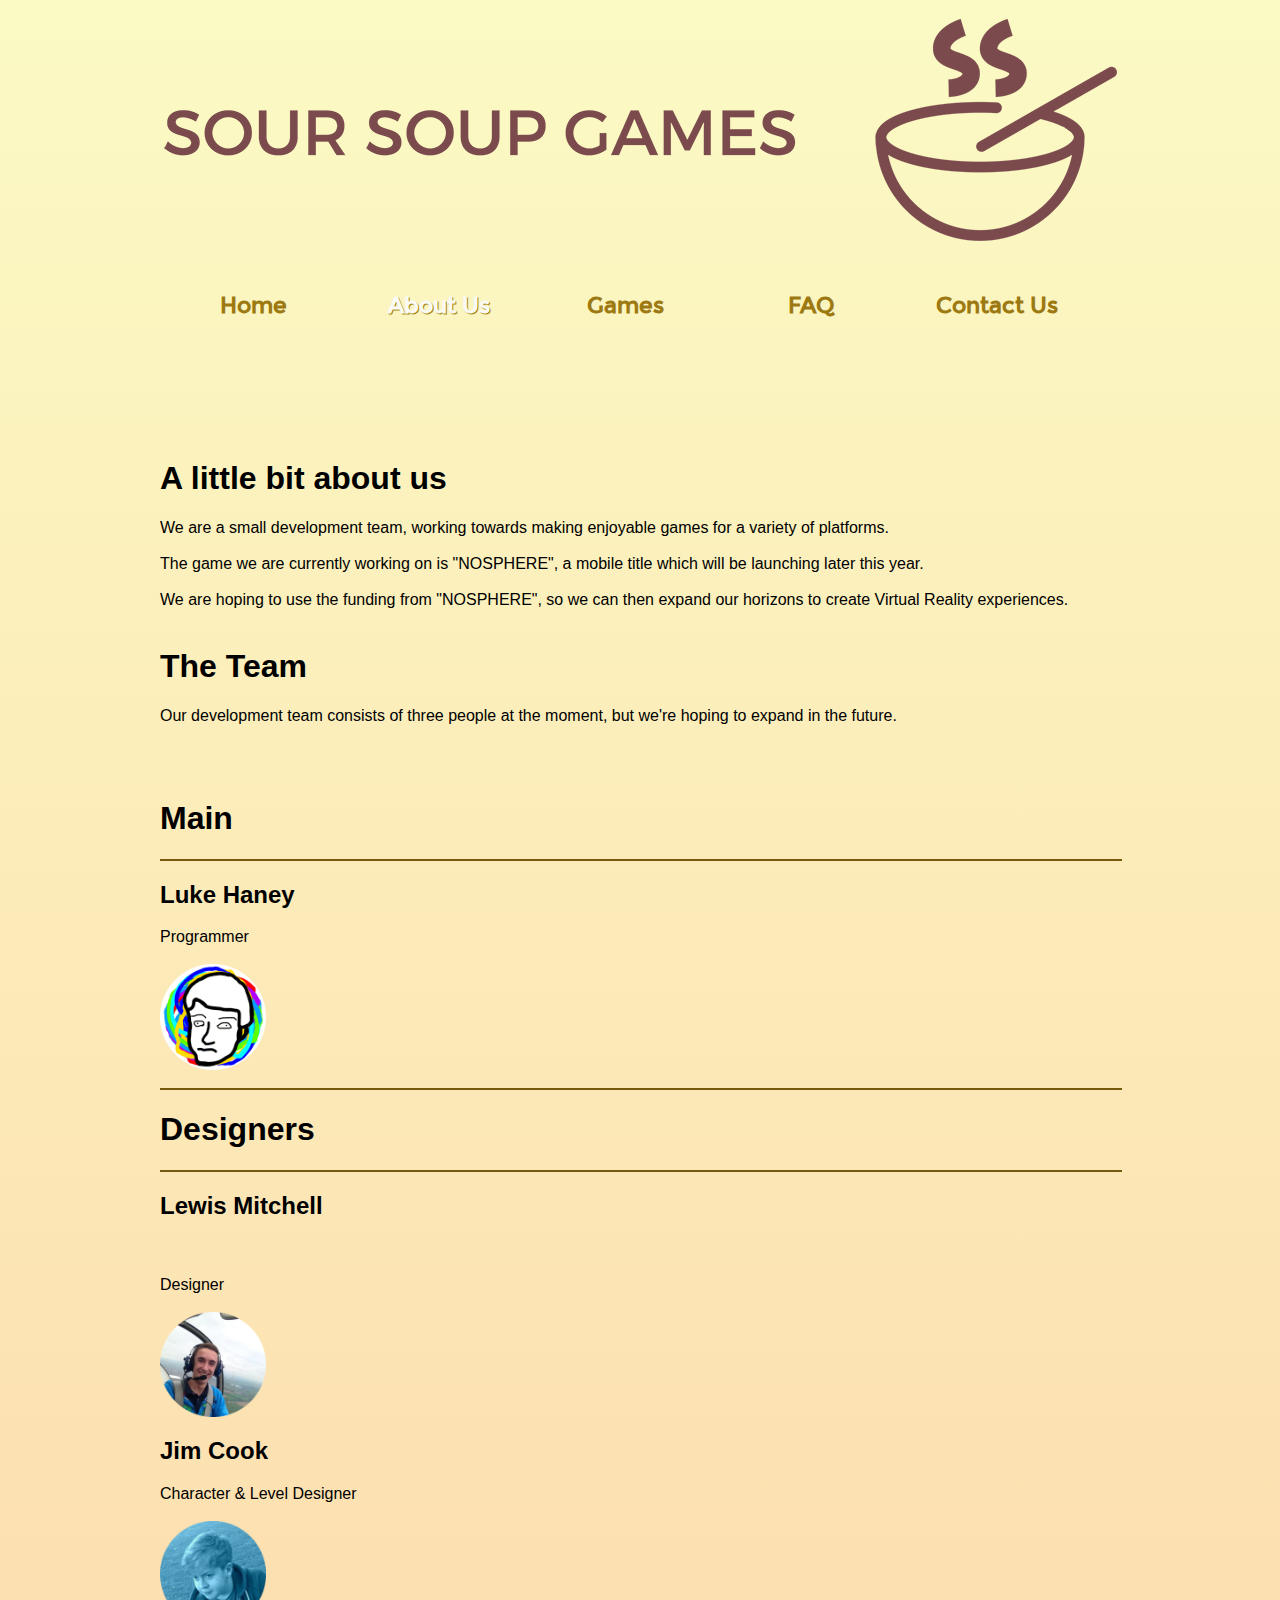
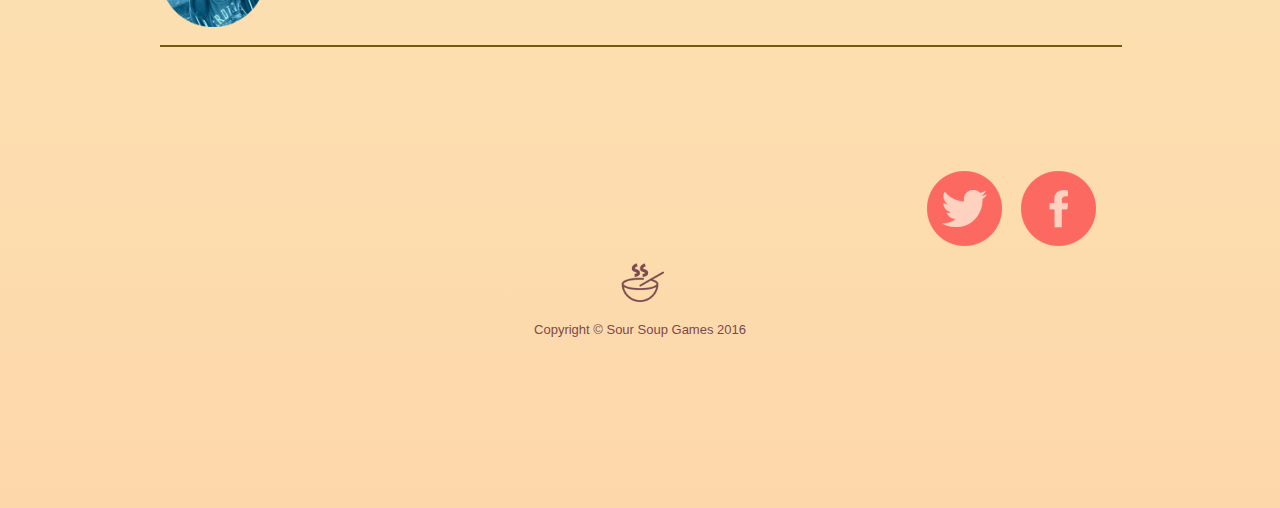
==== about.html @ 4a766281 "Update about.html" ====
<!DOCTYPE html>
<html>
<head>
	<meta http-equiv="Content-Type" content="text/html; charset=utf-8" />
	<title>Sour Soup Games</title>
	<link rel="stylesheet" href="css/style.css" type="text/css" charset="utf-8" />	
</head>
<style>
@font-face {
	font-family: 'Montserrat'; 
	src: url('montserrat-regular-webfont.eot');
    src: url('montserrat-regular-webfont.eot?#iefix') format('embedded-opentype'),
         url('montserrat-regular-webfont.woff2') format('woff2'),
         url('montserrat-regular-webfont.woff') format('woff'),
         url('montserrat-regular-webfont.ttf') format('truetype'),
         url('montserrat-regular-webfont.svg#montserratregular') format('svg');
    font-weight: normal;
    font-style: normal;
}
</style>
<body>
	<div id="background">
		<div id="page">
			<div id="header">
				<a href="index.html" id="logo"></a> <!-- /#logo -->
				<ul id="navigation">
					<li><a href="index.html">Home</a></li>
					<li class="selected"><a href="about.html">About Us</a></li>
					<li><a href="games.html">Games</a></li>
					<li><a href="faq.html">FAQ</a></li>
					<li><a href="contact-us.html">Contact Us</a></li>
				</ul>
			</div> <!-- /#header -->
					<p>
						<h1>A little bit about us</h1>
						We are a small development team, working towards making enjoyable games for a variety of platforms.
						<br></br>
						The game we are currently working on is "NOSPHERE", a mobile title which will be launching later this year.
						<br></br>
						We are hoping to use the funding from "NOSPHERE", so we can then expand our horizons to create Virtual Reality experiences.
						<br></br>
					</p>
					<p>
						<h1>The Team</h1>
						Our development team consists of three people at the moment, but we're hoping to expand in the future.<br></br><br></br>
						<h1>Main</h1>
						<div class="arrowSeperator">&nbsp;</div>
						<h2>Luke Haney</h2>
						Programmer<br></br>
						<a target="_blank" href="https://www.twitter.com/lukehaneydev/"><img src="images/haneymugshot.png" onmouseover="this.src='images/haneymugshothover.png'" onmouseout="this.src='images/haneymugshot.png'" align="middle" width="11%" height="11%"/></a><br></br>
						<div class="arrowSeperator">&nbsp;</div>
						<h1>Designers</h1>
						<div class="arrowSeperator">&nbsp;</div>
						<h2>Lewis Mitchell</h2><br></br>						
						Designer<br></br>
						<img src="images/mitchmugshot.png" align="middle" width="11%" height="11%"/>
						<h2>Jim Cook</h2>
						Character & Level Designer<br></br>
						<img src="images/jamesmugshot.png" align="middle" width="11%" height="11%"/><br></br>
						<div class="arrowSeperator">&nbsp;</div>
					</p>

					

			<div id="footer">
				<div id="description">
					<br></br>
					<br></br>
					<br></br>
					<a target="_blank" href="https://www.facebook.com/SourSoupGames/"><img src="images/facebookresting.png" onmouseover="this.src='images/facebookhover.png'" onmouseout="this.src='images/facebookresting.png'" style="float: right; margin-right: 2%; margin-bottom: 0.5em;"/></a>
					<a target="_blank" href="https://www.twitter.com/soursoupgames/"><img src="images/twitterresting.png" onmouseover="this.src='images/twitterhover.png'" onmouseout="this.src='images/twitterresting.png'" style="float: right; margin-right: 2%; margin-bottom: 0.5em;"/></a>
					<br></br>
					<p>
						<center><font color="#7D484D" size="2">
						<br></br>
						<a href="http://soursoupgames.com/"><img src="images/ssgbowlsmall.png" onmouseover="this.src='images/ssgbowlsmallhover.png'" onmouseout="this.src='images/ssgbowlsmall.png'" align="middle" width="5%" height="5%" "style="float: center; width: 30%; margin-right: 1%; margin-bottom: 0.5em;"/></a>
						<br></br>
						Copyright &copy; Sour Soup Games 2016<br></br>
						</font></center>
						<br></br>
						<br></br>
					</p>
				</div>
			</div> <!-- /#footer -->
		</div> <!-- /#page -->
	</div> <!-- /#background -->
</body>
</html>
---- css/style.css ----
/* Website template by freewebsitetemplates.com */
html {
	font-family: 'Trebuchet MS', sans-serif, Arial, Helvitica;
}
body {
	background: linear-gradient(to bottom,  #fbfac4 0%,#fdd7aa 100%); /* W3C, IE10+, FF16+, Chrome26+, Opera12+, Safari7+ */
	margin: 0;
	padding-top: 19px;
}

#page {
	width: 960px;
	margin: 0 auto;
}
@font-face {
	font-family: Montserrat; src: url('Montserrat-Regular.ttf'); 
}
img {
	border: 0;
}


/*------------------------------ HEADER ------------------------------*/
#header {
	background: url(../images/ssglogo.png) no-repeat center top;
	min-height: 420px;
	margin-bottom: 20px;
}

#connect {
	float: left;
	display: inline-block;
	height: 30px;
	width: 300px;
	margin: 15px 0 15px 10px;
}
#connect a {
	display: inline-block;
	height: 30px;
	margin: 0 10px;
	padding: 0;
}
#connect .facebook {
	background-position: 0 2px;
	width: 27px;
}
#connect .twitter {
	background-position: 0 -36px;
	width: 36px;
}
#connect .vimeo {
	background-position: 0 -74px;
	width: 32px;
}

#infos {
	float: right;
	color: #635320;
	display: inline-block;
	height: 30px;
	width: 200px;
	margin: 15px 0;
}
#infos  a {
	color: #635320;
	font-family: Arial;
	font-size: 14px;
	line-height: 30px;
	margin: 0 5px;
	text-decoration: none;
}

/** Logo **/
#logo {
	clear: both;
	display: block;
	height: 217px;
	width: 950px;
	margin: 0 auto;
}

/** Navigation **/
#navigation {
	height: 40px;
	list-style-type: none;
	margin: 0;
	padding: 50px 20px 12px 0;
}
#navigation li {
	float: left;
	font-family: 'Montserrat';
	font-size: 22px;
	font-weight: bold;
	line-height: 40px;
	width: 186px;
	text-align: center;
}
#navigation a {
	color: #9d7912;
	text-decoration: none;
}
#navigation a:hover, #navigation li.selected a {
	color: #f9f9f5;
	text-shadow: 1px 1px 0 #a8840b;
}

/*------------------------------ CONTENTS ------------------------------*/
#contents {
	margin: 0 0 40px;
	padding: 0 5px;
}


#main p {
	color: #755a0b;
	font-size: 14px;
	line-height: 20px;
	margin: 0;
	padding: 0 0 20px;
}
#main p a {
	color: #755a0b;
}
#main address {
	color: #ffffff;
	font-style: normal;
	width: 350px;
	margin: 0 auto;
	text-align: center;
}
#main address span {
	color: #9d7912;
	display: block;
	font-family: 'CorbenBold';
	font-size: 18px;
	line-height: 20px;
	margin: 20px 0;
	width: 350px;
}

#adbox {
	height: 371px;
	width: 935px;
	margin: 0 auto;
	padding: 7px 7px 220px;
	position: relative;
}
#adbox img {
	height: 371px;
	width: 935px;
	margin: auto;
}

#featured {
	padding: 0 0 42px;
	position: relative;
}
#featured ul {
	display: inline-block;
	list-style-type: none;
	margin: 0 auto;
	padding: 0;
}
#featured ul li {
	float: left;
	height: 253px;
	width: 204px;
	margin-right: 28px;
	padding: 6px 6px 15px;
}
#featured ul li.last {
	margin-right: 0;
}
#featured ul li img {
	border: 1px solid #e4e0d1;
}



/*------------------------------ Shop Page ------------------------------*/
#shop {
	padding: 0 0 20px;
	position: relative;
}
#shop ul.items {
	display: inline-block;
	list-style-type: none;
	margin: 0 auto 16px;
	padding: 0;
}
#shop ul.items li {
	float: left;
	color: #8f6f05;
	height: 340px;
	width: 216px;
	margin-bottom: 20px;
	margin-right: 28px;
}
#shop ul.items li span {
	display: block;
	height: 253px;
	width: 204px;
	margin-bottom: 10px;
	padding: 6px 6px 14px;
}
#shop ul.items li span img {
	border: 1px solid #e4e0d1;
}
#shop ul.items li span.price {
	float: right;
	background: none;
	color: #ffffff;
	display: inine-block;
	font-size: 17px;
	height: 20px;
	line-height: 20px;
	width: 80px;
	margin: 0;
	padding: 0;
	text-align: right;
}
#shop ul.items li a.buy {
	background-color: #fff36b;
	color: #8f6f05;
	display: block;
	font-family: 'Montserrat';
	font-size: 14px;
	height: 20px;
	line-height: 20px;
	width: 80px;
	border-radius: 3px;
	margin: 13px auto 0;
	padding: 1px 0 4px;
	text-align: center;
	text-decoration: none;
}
#shop ul.items li.last {
	margin-right: 0;
}

/*------------------------------ FOOTER ------------------------------*/
#footer {
	padding: 0 5px;
}
#description {
	margin: 0 0 30px;
	padding: 0 0 30px;
}
#description div {
	float: left;
	width: 180px;
	margin-right: 50px;
}
#description div a.logo {
	display: block;
	height: 30px;
	width: 175px;
	margin: 0 0 10px;
}
#description div span {
	color: #9d7912;
	display: block;
	font-size: 11px;
	line-height: 20px;
}
#description div span a {
	color: #9d7912;
	text-decoration: none;
}
#description p {
	color: #9d7912;
	font-size: 13px;
	line-height: 20px;
	margin: 20px 0;
	text-align: justify;
}
#description p a {
	color: #9d7912;
}

#footer div.navigation {
	color: #ffffff;
	font-size: 14px;
	line-height: 20px;
	width: 400px;
	margin: 0 auto 20px;
	text-shadow: 0 1px 0 #af9e31;
}
#footer div.navigation a {
	color: #ffffff;
	padding: 0 15px;
	text-decoration: none;
	text-shadow: 1px 1px 0 #af9e31;
}
#footer div.navigation a:hover {
	color: #9d7912;
}

/*------------------------------ For IE6 ------------------------------*/
#background {
	_height: 1440px;
}

#featured a.button {
	_top: 299px;
}

#blogs {
	_height: 620px;
}
#blogs div.buttons, #blogs div.blog-entry-buttons {
	_top: 620px;
}

.arrowSeperator {
	display: block;
	text-align: center;
	border: 1px solid #755a0b;
	width: 100%;
	height: 0;
	position: relative;
}

.arrowSeperator:before{
	content:'';
	width: 0; 
	height: 0; 
	border-left: 15px solid transparent; // this is the length of the side of the arrow
	border-right: 15px solid transparent; // this is the length of the side of the arrow
	border-bottom: 15px solid #755a0b; // set to same color as the line, this is the height of the arrow
	position: absolute;
	bottom: 100%;
	left: 50%; // used to center arrow
	right: 50%; // used to center arrow
	margin: 0 -15px; // left & right offset need to match the width of the arrow to center arrow
	z-index:1;
}

// this arrow lays over the other arrow 
// offset slightly to show a line
.arrowSeperator:after{
	content:'';
	width: 0; 
	height: 0; 
	border-left: 15px solid transparent; // this is the length of the side of the arrow
	border-right: 15px solid transparent; // this is the length of the side of the arrow
	border-bottom: 15px solid #fff; // set to color of background, this is the height of the arrow
	position: absolute;
	bottom: 100%;
	left: 50%; // used to center arrow
	right: 50%; // used to center arrow
	margin: 0 -15px -2px -15px;	// left & right offset need to match the width of the arrow to center arrow
	z-index: 2;
}
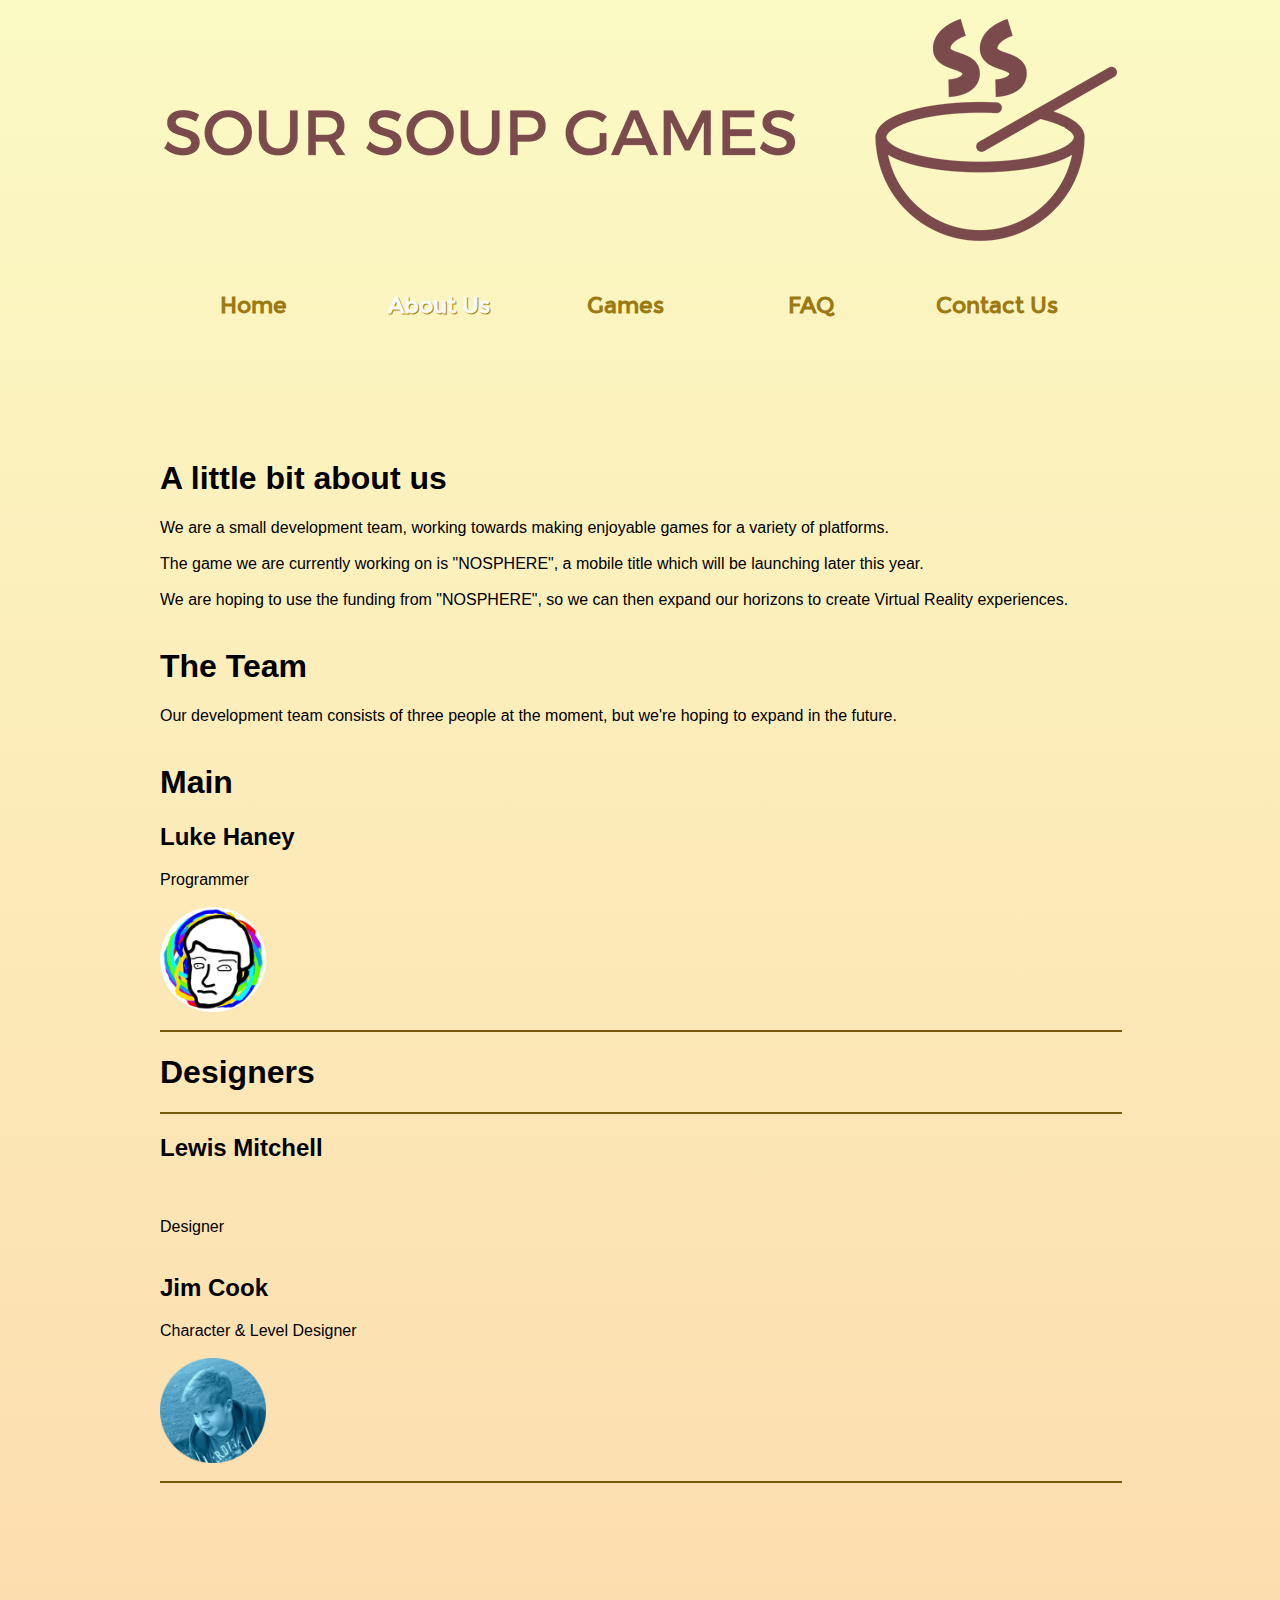
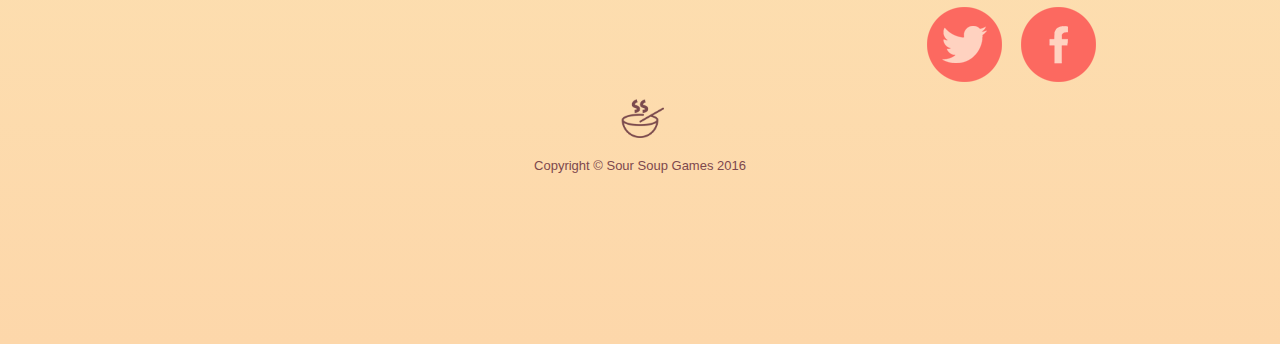
==== commit 83ef9f3d: "Update about.html" ====
--- a/about.html
+++ b/about.html
@@ -42,9 +42,8 @@
 					</p>
 					<p>
 						<h1>The Team</h1>
-						Our development team consists of three people at the moment, but we're hoping to expand in the future.<br></br><br></br>
+						Our development team consists of three people at the moment, but we're hoping to expand in the future.<br></br>
 						<h1>Main</h1>
-						<div class="arrowSeperator">&nbsp;</div>
 						<h2>Luke Haney</h2>
 						Programmer<br></br>
 						<a target="_blank" href="https://www.twitter.com/lukehaneydev/"><img src="images/haneymugshot.png" onmouseover="this.src='images/haneymugshothover.png'" onmouseout="this.src='images/haneymugshot.png'" align="middle" width="11%" height="11%"/></a><br></br>
@@ -53,7 +52,6 @@
 						<div class="arrowSeperator">&nbsp;</div>
 						<h2>Lewis Mitchell</h2><br></br>						
 						Designer<br></br>
-						<img src="images/mitchmugshot.png" align="middle" width="11%" height="11%"/>
 						<h2>Jim Cook</h2>
 						Character & Level Designer<br></br>
 						<img src="images/jamesmugshot.png" align="middle" width="11%" height="11%"/><br></br>
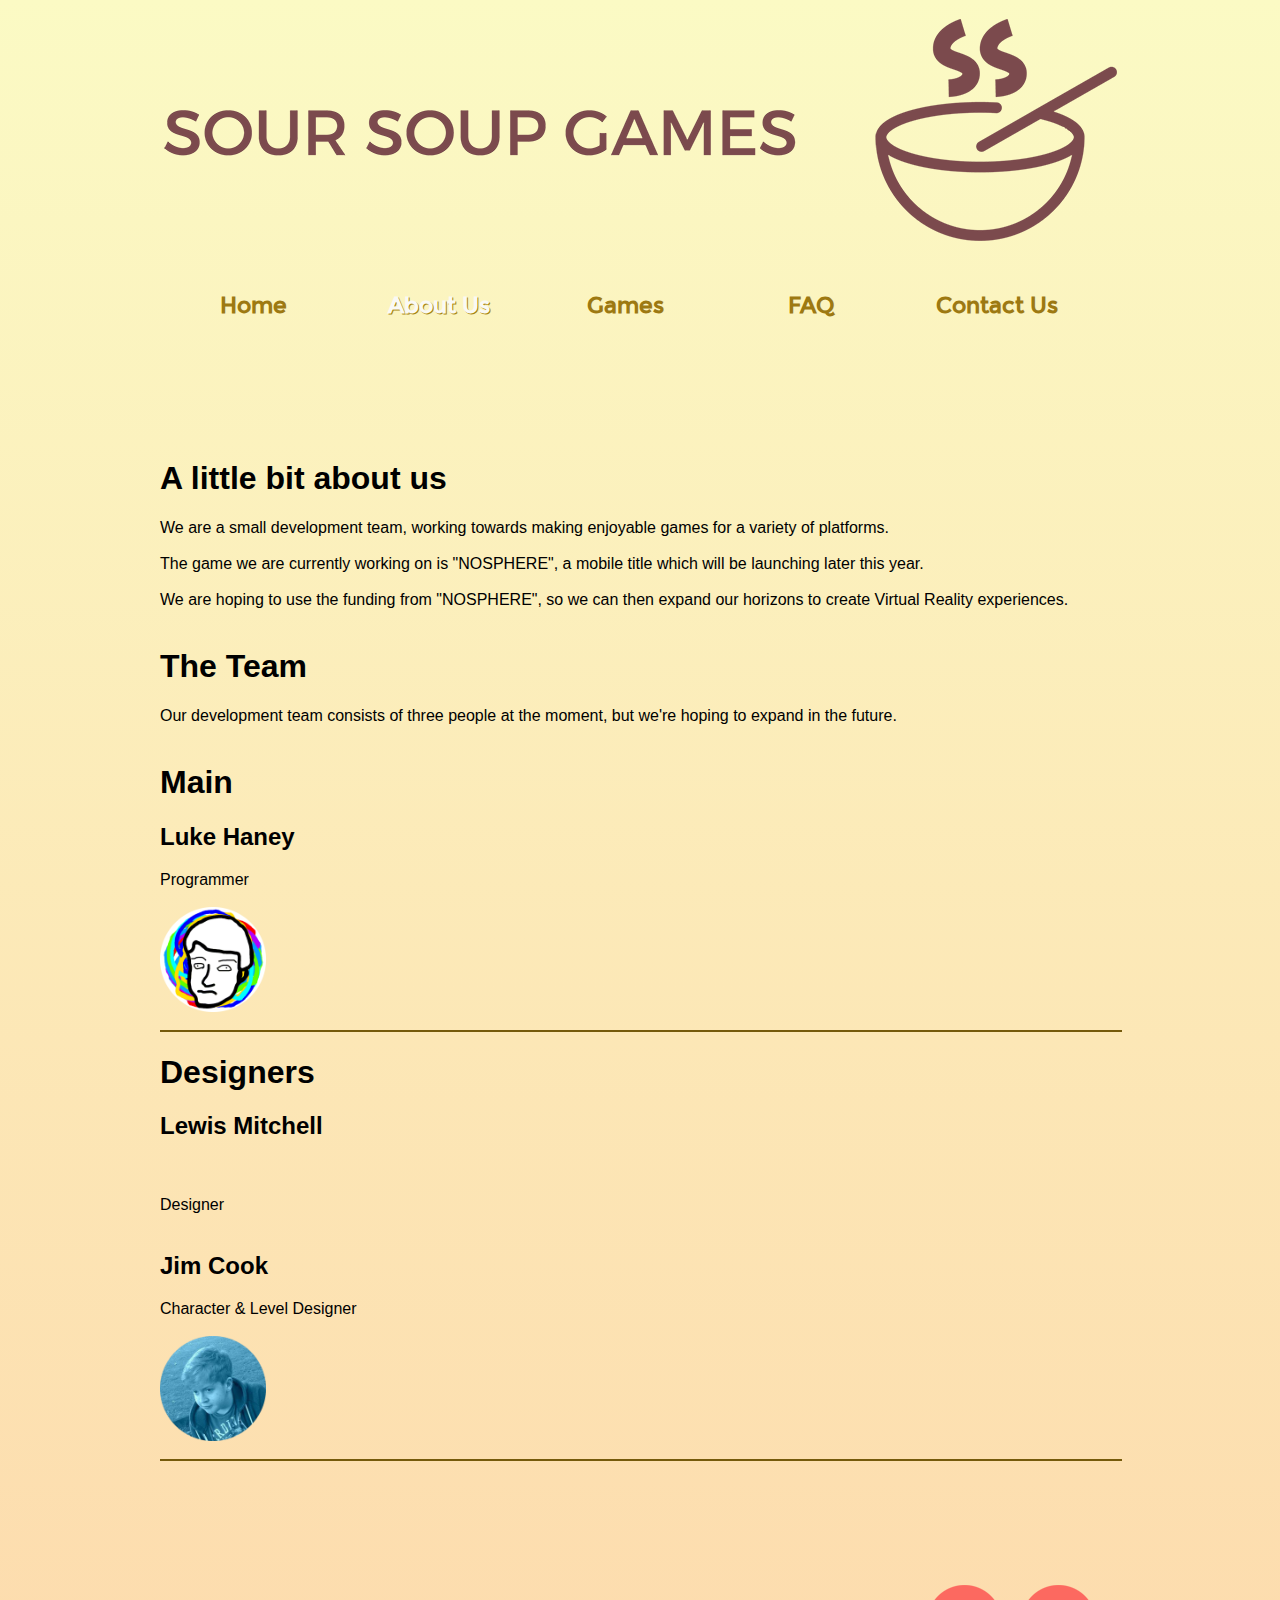
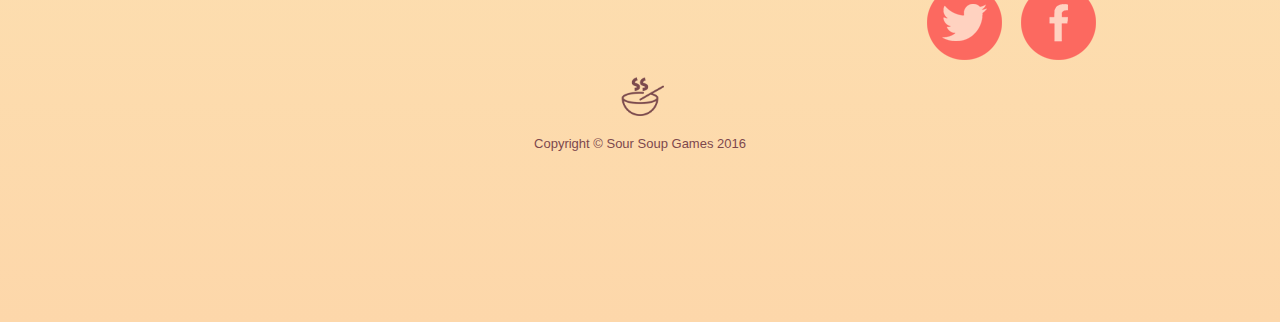
==== commit 7e09e8d4: "Update about.html" ====
--- a/about.html
+++ b/about.html
@@ -49,7 +49,6 @@
 						<a target="_blank" href="https://www.twitter.com/lukehaneydev/"><img src="images/haneymugshot.png" onmouseover="this.src='images/haneymugshothover.png'" onmouseout="this.src='images/haneymugshot.png'" align="middle" width="11%" height="11%"/></a><br></br>
 						<div class="arrowSeperator">&nbsp;</div>
 						<h1>Designers</h1>
-						<div class="arrowSeperator">&nbsp;</div>
 						<h2>Lewis Mitchell</h2><br></br>						
 						Designer<br></br>
 						<h2>Jim Cook</h2>
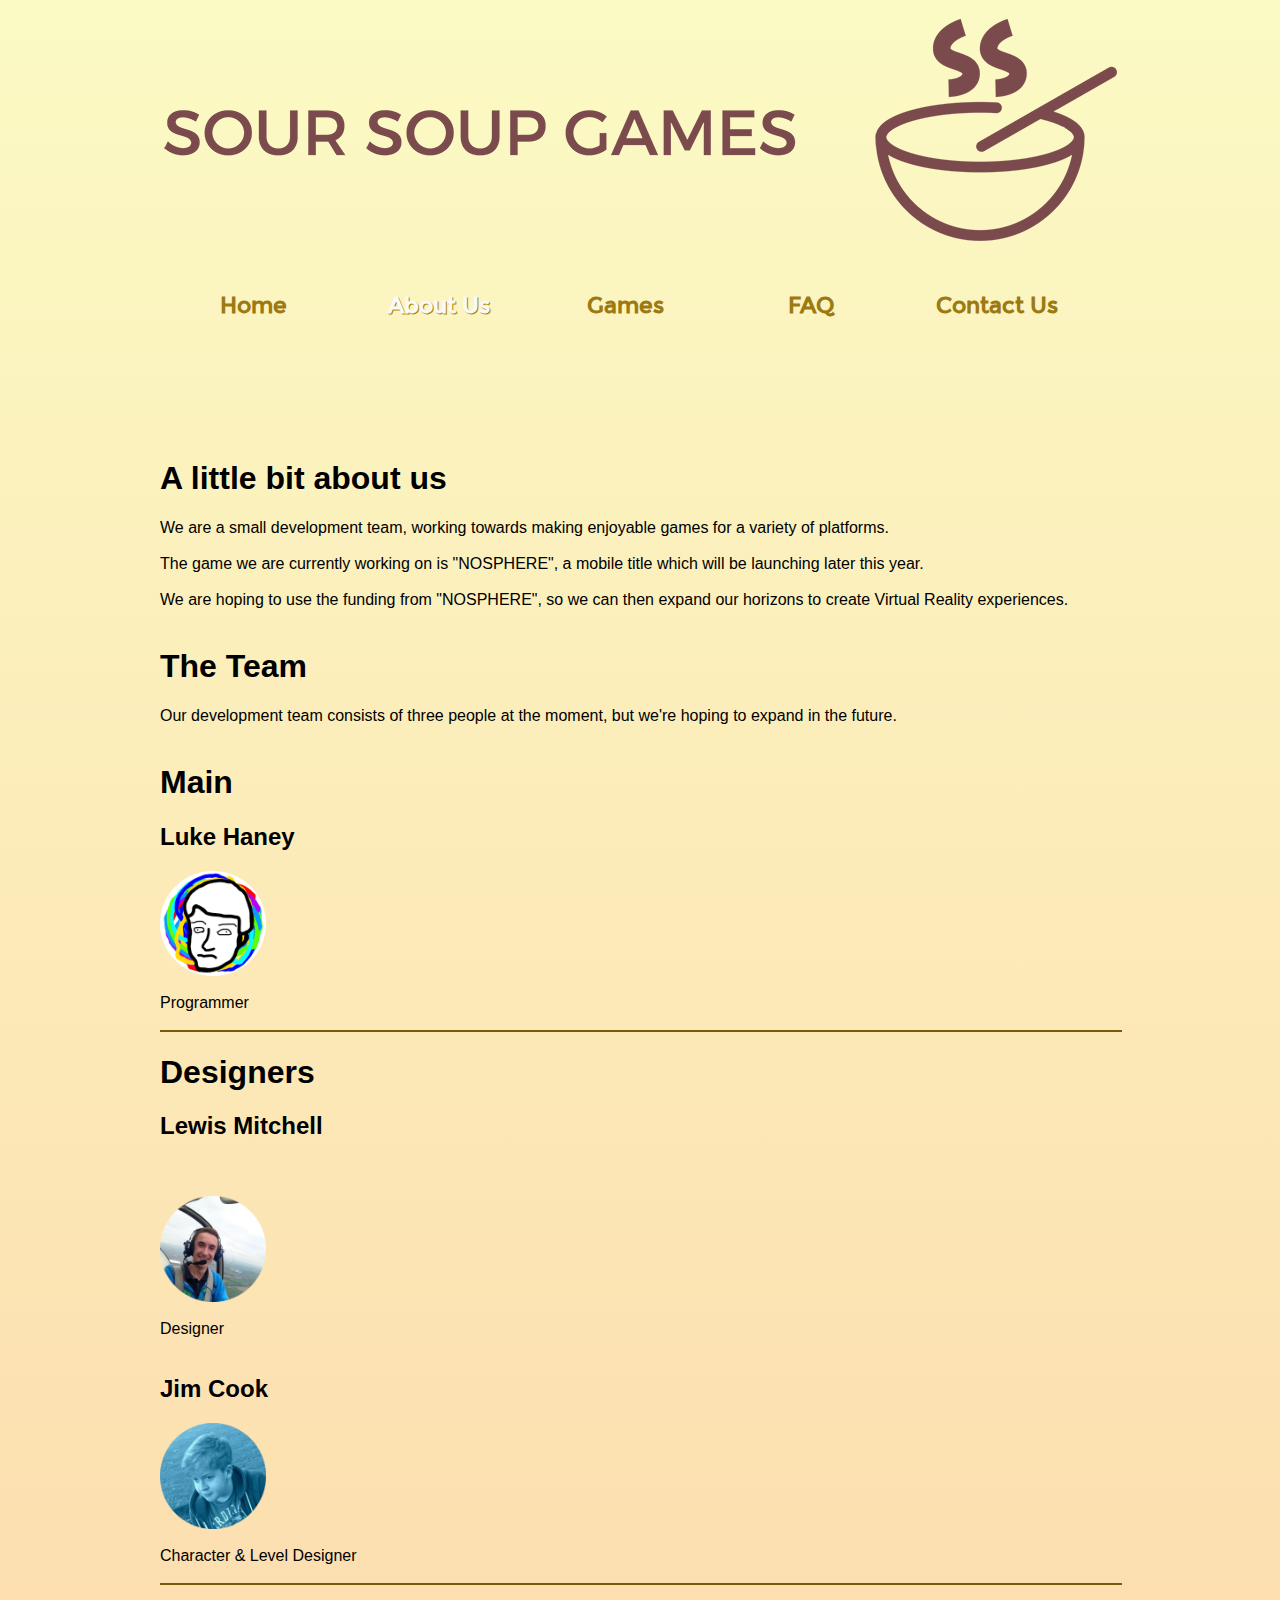
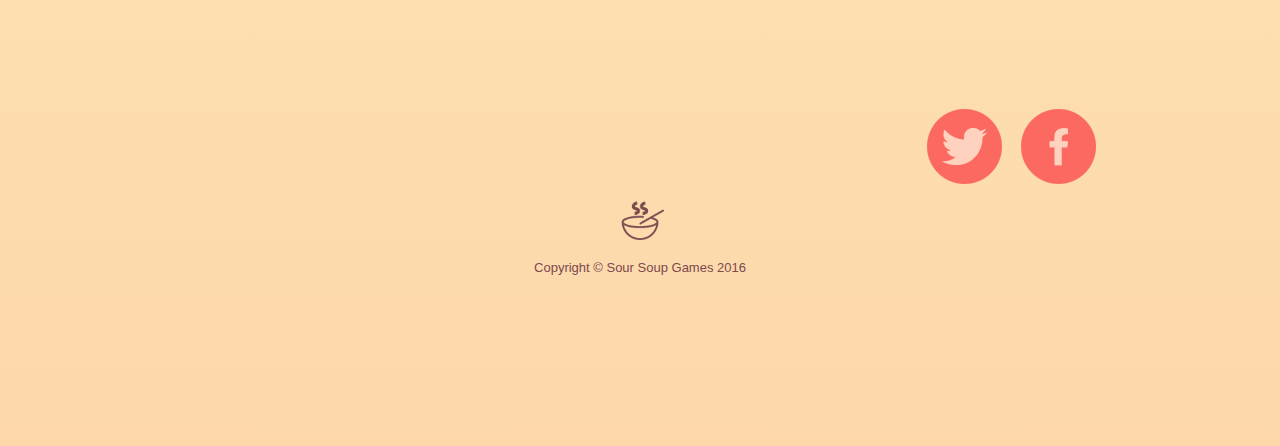
==== commit df1b6c16: "Update about.html" ====
--- a/about.html
+++ b/about.html
@@ -45,15 +45,16 @@
 						Our development team consists of three people at the moment, but we're hoping to expand in the future.<br></br>
 						<h1>Main</h1>
 						<h2>Luke Haney</h2>
+						<a target="_blank" href="https://www.twitter.com/lukehaneydev/"><img src="images/haneymugshot.png" onmouseover="this.src='images/haneymugshothover.png'" onmouseout="this.src='images/haneymugshot.png'" align="middle" width="11%" height="11%"/></a><br></br>
 						Programmer<br></br>
-						<a target="_blank" href="https://www.twitter.com/lukehaneydev/"><img src="images/haneymugshot.png" onmouseover="this.src='images/haneymugshothover.png'" onmouseout="this.src='images/haneymugshot.png'" align="middle" width="11%" height="11%"/></a><br></br>
 						<div class="arrowSeperator">&nbsp;</div>
 						<h1>Designers</h1>
-						<h2>Lewis Mitchell</h2><br></br>						
+						<h2>Lewis Mitchell</h2><br></br>	
+						<img src="images/mitchmugshot.png" align="middle" width="11%" height="11%"/><br></br>
 						Designer<br></br>
 						<h2>Jim Cook</h2>
+						<img src="images/jamesmugshot.png" align="middle" width="11%" height="11%"/><br></br>
 						Character & Level Designer<br></br>
-						<img src="images/jamesmugshot.png" align="middle" width="11%" height="11%"/><br></br>
 						<div class="arrowSeperator">&nbsp;</div>
 					</p>
 
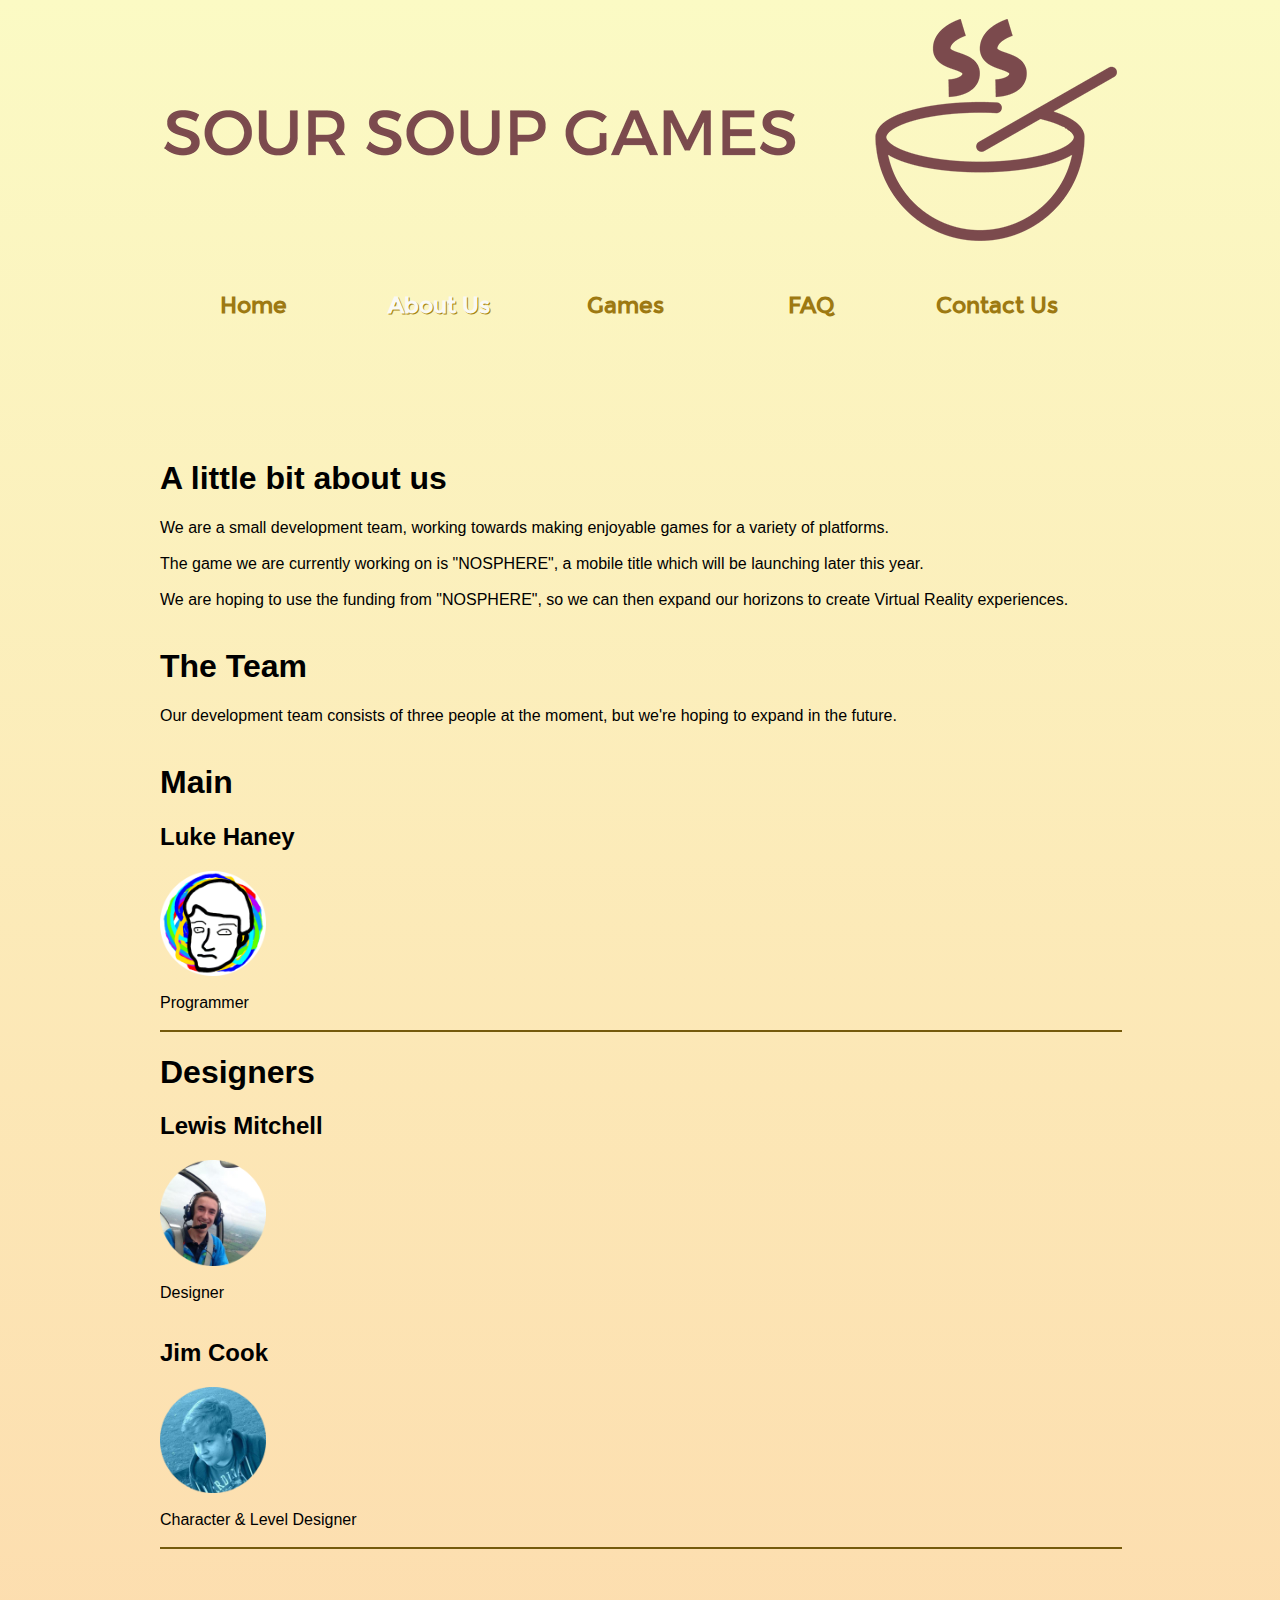
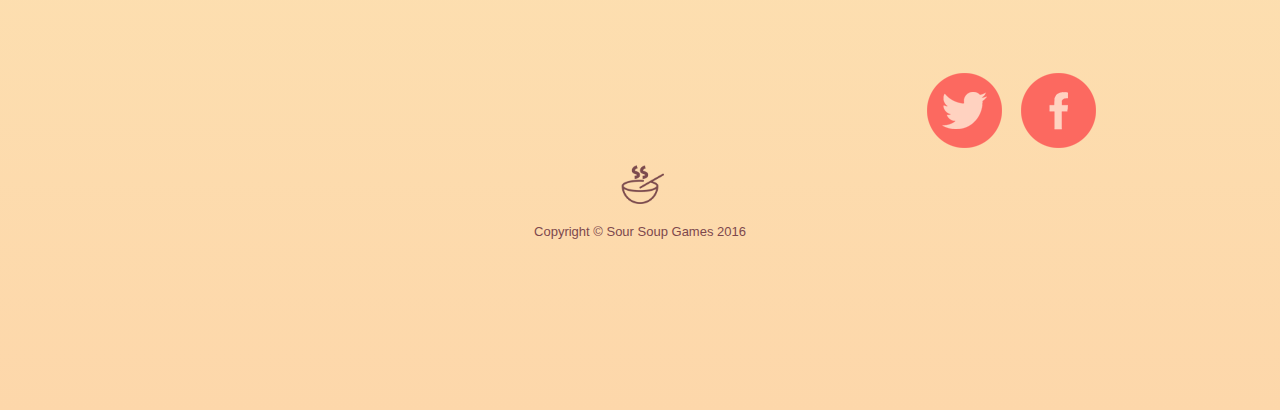
==== commit 65e17435: "Update about.html" ====
--- a/about.html
+++ b/about.html
@@ -49,7 +49,7 @@
 						Programmer<br></br>
 						<div class="arrowSeperator">&nbsp;</div>
 						<h1>Designers</h1>
-						<h2>Lewis Mitchell</h2><br></br>	
+						<h2>Lewis Mitchell</h2>	
 						<img src="images/mitchmugshot.png" align="middle" width="11%" height="11%"/><br></br>
 						Designer<br></br>
 						<h2>Jim Cook</h2>
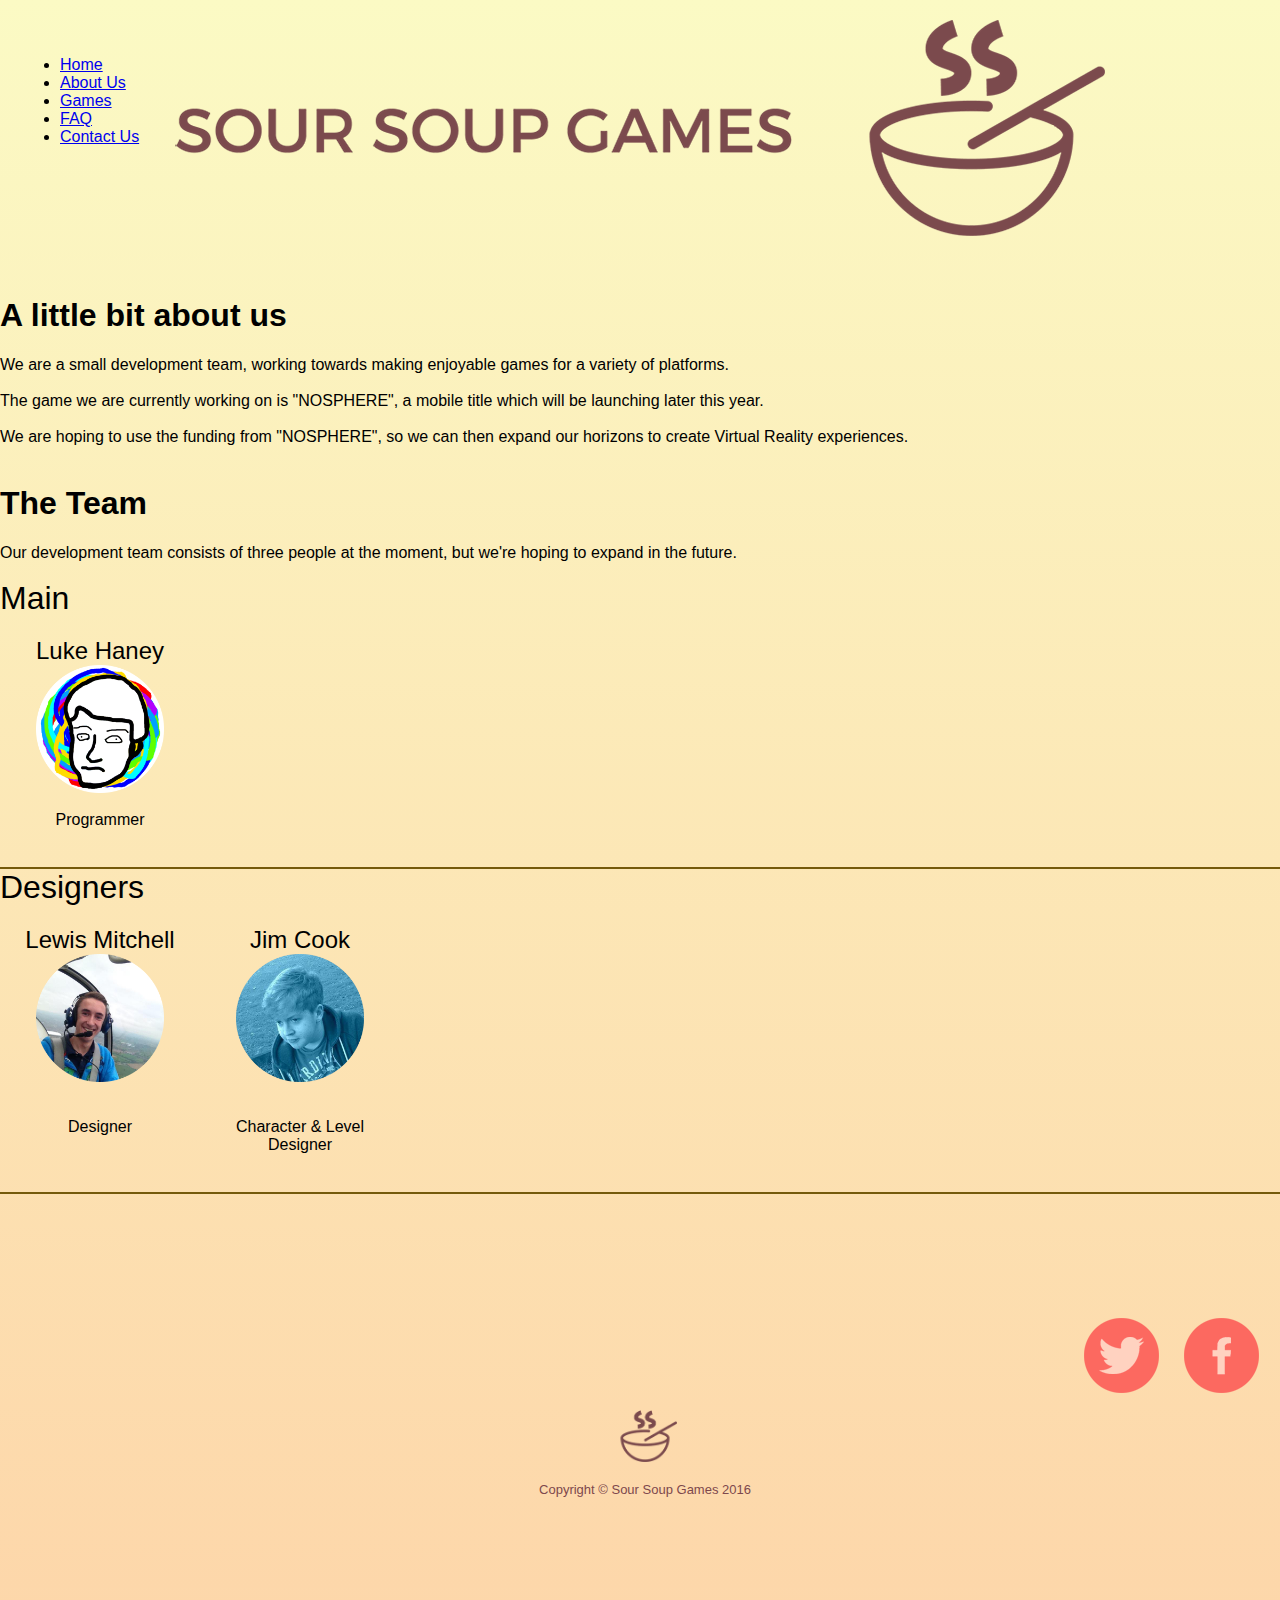
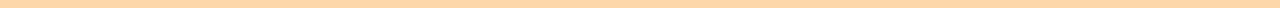
==== commit e60bf832: "Started updating the site" ====
--- a/about.html
+++ b/about.html
@@ -20,6 +20,7 @@
 </style>
 <body>
 	<div id="background">
+		<div id="shitebg">
 		<div id="page">
 			<div id="header">
 				<a href="index.html" id="logo"></a> <!-- /#logo -->
@@ -43,18 +44,25 @@
 					<p>
 						<h1>The Team</h1>
 						Our development team consists of three people at the moment, but we're hoping to expand in the future.<br></br>
-						<h1>Main</h1>
-						<h2>Luke Haney</h2>
-						<a target="_blank" href="https://www.twitter.com/lukehaneydev/"><img src="images/haneymugshot.png" onmouseover="this.src='images/haneymugshothover.png'" onmouseout="this.src='images/haneymugshot.png'" align="middle" width="11%" height="11%"/></a><br></br>
-						Programmer<br></br>
+						<div class="characterBox">
+						<div class="charHeader2">Main</div>
+						<div class="characterBoxes">
+						<div class="charHeader1">Luke Haney</div>
+						<center><a target="_blank" href="https://www.twitter.com/lukehaneydev/"><img src="images/haneymugshot.png" onmouseover="this.src='images/haneymugshothover.png'" onmouseout="this.src='images/haneymugshot.png'" align="middle" width="80%" height="80%"/></a><br></br></center>
+						Programmer<br></br></div></div>
 						<div class="arrowSeperator">&nbsp;</div>
-						<h1>Designers</h1>
-						<h2>Lewis Mitchell</h2>	
-						<img src="images/mitchmugshot.png" align="middle" width="11%" height="11%"/><br></br>
-						Designer<br></br>
-						<h2>Jim Cook</h2>
-						<img src="images/jamesmugshot.png" align="middle" width="11%" height="11%"/><br></br>
+						<div class="characterBox">
+						<div class="charHeader2">Designers</div>
+						<div class="characterBoxes">
+						<div class="charHeader1">Lewis Mitchell</div>	
+						<center><img src="images/mitchmugshot.png" align="middle" width="80%" height="80%"/></center><br></br>
+						Designer<br></br></div>
+						<div class="characterBoxes">
+						<div class="charHeader1">Jim Cook</div>
+						<center><img src="images/jamesmugshot.png" align="middle" width="80%" height="80%"/></center><br></br>
 						Character & Level Designer<br></br>
+						</div>
+						</div>
 						<div class="arrowSeperator">&nbsp;</div>
 					</p>
 
@@ -80,7 +88,8 @@
 					</p>
 				</div>
 			</div> <!-- /#footer -->
-		</div> <!-- /#page -->
+		</div>
+			</div><!-- /#page -->
 	</div> <!-- /#background -->
 </body>
 </html>
--- a/css/style.css
+++ b/css/style.css
@@ -5,12 +5,20 @@
 body {
 	background: linear-gradient(to bottom,  #fbfac4 0%,#fdd7aa 100%); /* W3C, IE10+, FF16+, Chrome26+, Opera12+, Safari7+ */
 	margin: 0;
-	padding-top: 19px;
 }
 
 #page {
-	width: 960px;
-	margin: 0 auto;
+	background:linear-gradient(to bottom,  #fbfac4 0%,#fdd7aa 100%);
+	width: 100%;
+	margin-bottom: 0;
+	margin: auto;
+	padding-top: 20px;
+}
+#pagesorter{
+	display: block;
+	width: 75%;
+	margin-bottom: 0;
+	margin: auto;
 }
 @font-face {
 	font-family: Montserrat; src: url('Montserrat-Regular.ttf'); 
@@ -19,13 +27,20 @@
 	border: 0;
 }
 
+h2{
+	color: #7D484D;
+}
+
 
 /*------------------------------ HEADER ------------------------------*/
 #header {
+	display: block;
+	height: 216px;
+	margin: auto;
 	background: url(../images/ssglogo.png) no-repeat center top;
-	min-height: 420px;
-	margin-bottom: 20px;
-}
+	padding: 20px;
+}
+
 
 #connect {
 	float: left;
@@ -70,181 +85,98 @@
 	text-decoration: none;
 }
 
-/** Logo **/
-#logo {
-	clear: both;
-	display: block;
-	height: 217px;
-	width: 950px;
-	margin: 0 auto;
-}
+
 
 /** Navigation **/
-#navigation {
+nav {
+	position: relative;
 	height: 40px;
-	list-style-type: none;
-	margin: 0;
-	padding: 50px 20px 12px 0;
-}
-#navigation li {
-	float: left;
+	padding: 0;
+	width: 100%;
+	list-style:none;
+	text-align: center;
+}
+
+nav ul{
+	
+	display: inline-block;
+	margin: auto;
+	padding: 0;
+}
+nav ul li {
+	display: inline-block;
 	font-family: 'Montserrat';
 	font-size: 22px;
 	font-weight: bold;
 	line-height: 40px;
-	width: 186px;
-	text-align: center;
-}
-#navigation a {
-	color: #9d7912;
-	text-decoration: none;
-}
-#navigation a:hover, #navigation li.selected a {
+	width: 180px;
+	text-align: center;
+	padding: 0;
+	list-style:none;
+
+}
+
+nav ul la {
+	display: inline-block;
+	font-family: 'Montserrat';
+	font-size: 22px;
+	font-weight: bold;
+	line-height: 40px;
+	width: 180px;
+	text-align: center;
+	padding: 0;
+	list-style:none;
+
+}
+nav ul li a {
+	color: #9d7912;
+	text-decoration: none;
+}
+nav ul li a:hover {
 	color: #f9f9f5;
 	text-shadow: 1px 1px 0 #a8840b;
 }
 
-/*------------------------------ CONTENTS ------------------------------*/
-#contents {
-	margin: 0 0 40px;
-	padding: 0 5px;
-}
-
-
-#main p {
-	color: #755a0b;
-	font-size: 14px;
-	line-height: 20px;
-	margin: 0;
-	padding: 0 0 20px;
-}
-#main p a {
-	color: #755a0b;
-}
-#main address {
-	color: #ffffff;
-	font-style: normal;
-	width: 350px;
-	margin: 0 auto;
-	text-align: center;
-}
-#main address span {
-	color: #9d7912;
-	display: block;
-	font-family: 'CorbenBold';
-	font-size: 18px;
-	line-height: 20px;
-	margin: 20px 0;
-	width: 350px;
-}
-
-#adbox {
-	height: 371px;
-	width: 935px;
-	margin: 0 auto;
-	padding: 7px 7px 220px;
-	position: relative;
-}
-#adbox img {
-	height: 371px;
-	width: 935px;
-	margin: auto;
-}
-
-#featured {
-	padding: 0 0 42px;
-	position: relative;
-}
-#featured ul {
-	display: inline-block;
-	list-style-type: none;
-	margin: 0 auto;
-	padding: 0;
-}
-#featured ul li {
-	float: left;
-	height: 253px;
-	width: 204px;
-	margin-right: 28px;
-	padding: 6px 6px 15px;
-}
-#featured ul li.last {
-	margin-right: 0;
-}
-#featured ul li img {
-	border: 1px solid #e4e0d1;
-}
-
-
-
-/*------------------------------ Shop Page ------------------------------*/
-#shop {
-	padding: 0 0 20px;
-	position: relative;
-}
-#shop ul.items {
-	display: inline-block;
-	list-style-type: none;
-	margin: 0 auto 16px;
-	padding: 0;
-}
-#shop ul.items li {
-	float: left;
-	color: #8f6f05;
-	height: 340px;
-	width: 216px;
-	margin-bottom: 20px;
-	margin-right: 28px;
-}
-#shop ul.items li span {
-	display: block;
-	height: 253px;
-	width: 204px;
-	margin-bottom: 10px;
-	padding: 6px 6px 14px;
-}
-#shop ul.items li span img {
-	border: 1px solid #e4e0d1;
-}
-#shop ul.items li span.price {
-	float: right;
-	background: none;
-	color: #ffffff;
-	display: inine-block;
-	font-size: 17px;
-	height: 20px;
-	line-height: 20px;
-	width: 80px;
-	margin: 0;
-	padding: 0;
-	text-align: right;
-}
-#shop ul.items li a.buy {
-	background-color: #fff36b;
-	color: #8f6f05;
-	display: block;
-	font-family: 'Montserrat';
-	font-size: 14px;
-	height: 20px;
-	line-height: 20px;
-	width: 80px;
-	border-radius: 3px;
-	margin: 13px auto 0;
-	padding: 1px 0 4px;
-	text-align: center;
-	text-decoration: none;
-}
-#shop ul.items li.last {
-	margin-right: 0;
+nav ul la a{
+	display: block;
+	color: #9d7912;
+	text-decoration: none;
+	transform: rotate(7deg);
+}
+
+nav ul la a:hover{	
+	color: #f9f9f5;
+	text-shadow: 1px 1px 0 #a8840b;
+	transform: rotate(0deg);
+}
+
+#thirdspacer{
+	
+	display: block;
+	height: 66px;
+	width: 100%;
+	margin: auto;
+	text-align: center;
+}
+
+#spacer{
+	display: block;
+	height: 200px;
+	width: 100%;
+	margin: auto;
+	text-align: center;
 }
 
 /*------------------------------ FOOTER ------------------------------*/
 #footer {
+	display:block;
+	width: 100%;
+	margin: auto;
+	text-align: center;
 	padding: 0 5px;
 }
 #description {
-	margin: 0 0 30px;
-	padding: 0 0 30px;
+
 }
 #description div {
 	float: left;
@@ -296,21 +228,15 @@
 	color: #9d7912;
 }
 
-/*------------------------------ For IE6 ------------------------------*/
-#background {
-	_height: 1440px;
-}
-
-#featured a.button {
-	_top: 299px;
-}
-
-#blogs {
-	_height: 620px;
-}
-#blogs div.buttons, #blogs div.blog-entry-buttons {
-	_top: 620px;
-}
+
+#soupbarbottom{
+	height: 50px;
+	width: 100%;
+	background: url(../images/soursoup.png) 0px 0px/356px 50px repeat-x;
+}
+
+
+/*------------------------------ OTHER STUFF ------------------------------*/
 
 .arrowSeperator {
 	display: block;
@@ -353,4 +279,63 @@
 	z-index: 2;
 }
 
-
+.charHeader1{
+	font-size: 24px;
+	width: 160px;
+}
+
+.charHeader2{
+	font-size: 32px;
+	width: 32px;
+}
+
+.characterBox{
+	display:inline-block;
+}
+
+.characterBoxes{
+	width: 160px;
+	padding: 20px;
+	float:left;
+	text-align: center;
+}
+
+.FlexEmbed {
+  display: block;
+  overflow: hidden;
+  position: relative;
+}
+
+.FlexEmbed:before {
+  content: "";
+  display: block;
+  width: 100%;
+}
+
+.FlexEmbed--3by1:before {
+  padding-bottom: 33.33333%;
+}
+
+.FlexEmbed--2by1:before {
+  padding-bottom: 50%;
+}
+
+.FlexEmbed--16by9:before {
+  padding-bottom: 56.25%;
+}
+
+.FlexEmbed--4by3:before {
+  padding-bottom: 75%;
+}
+
+.CoverImage {
+  background-image: url(../images/ssglogo.png);
+  background-position: 50%;
+  background-repeat: no-repeat;
+  background-size: cover;
+  margin: 0 auto 1em;
+  max-height: 217px;
+  max-width: 931px;
+}
+
+
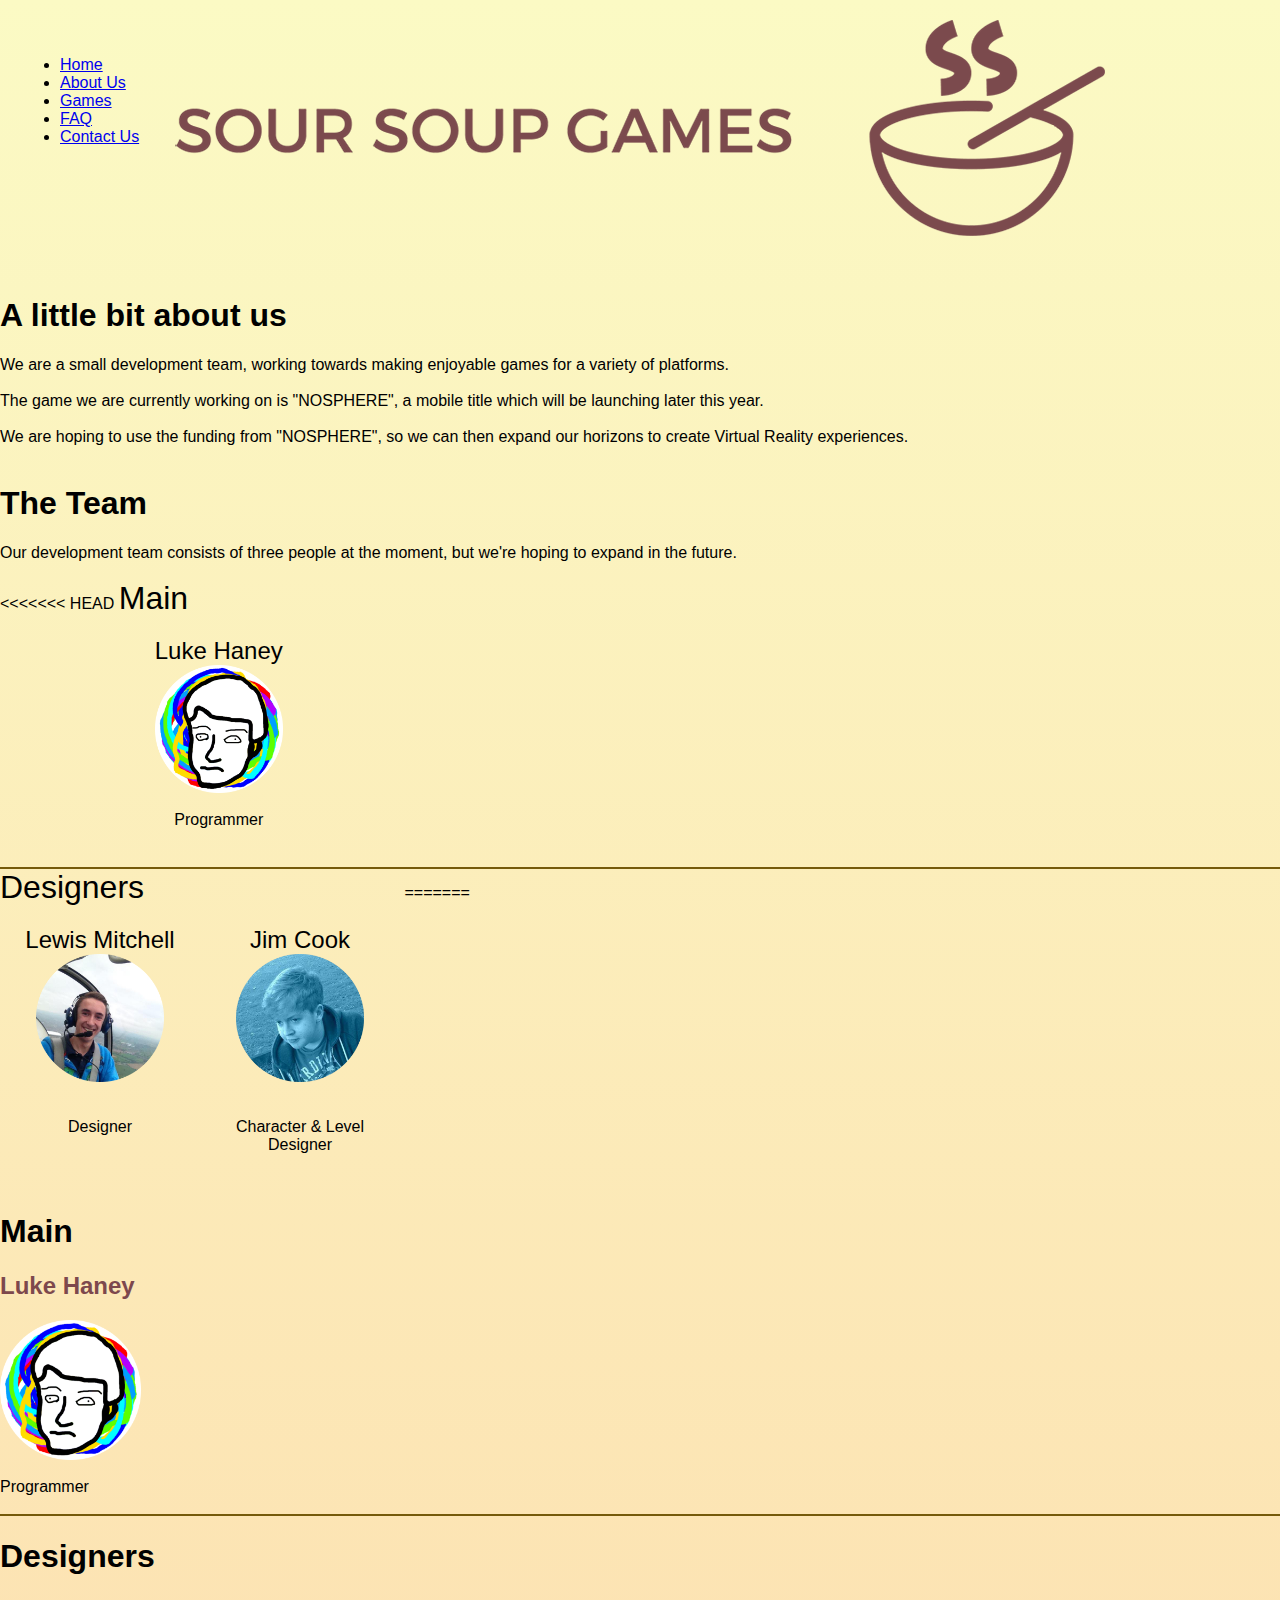
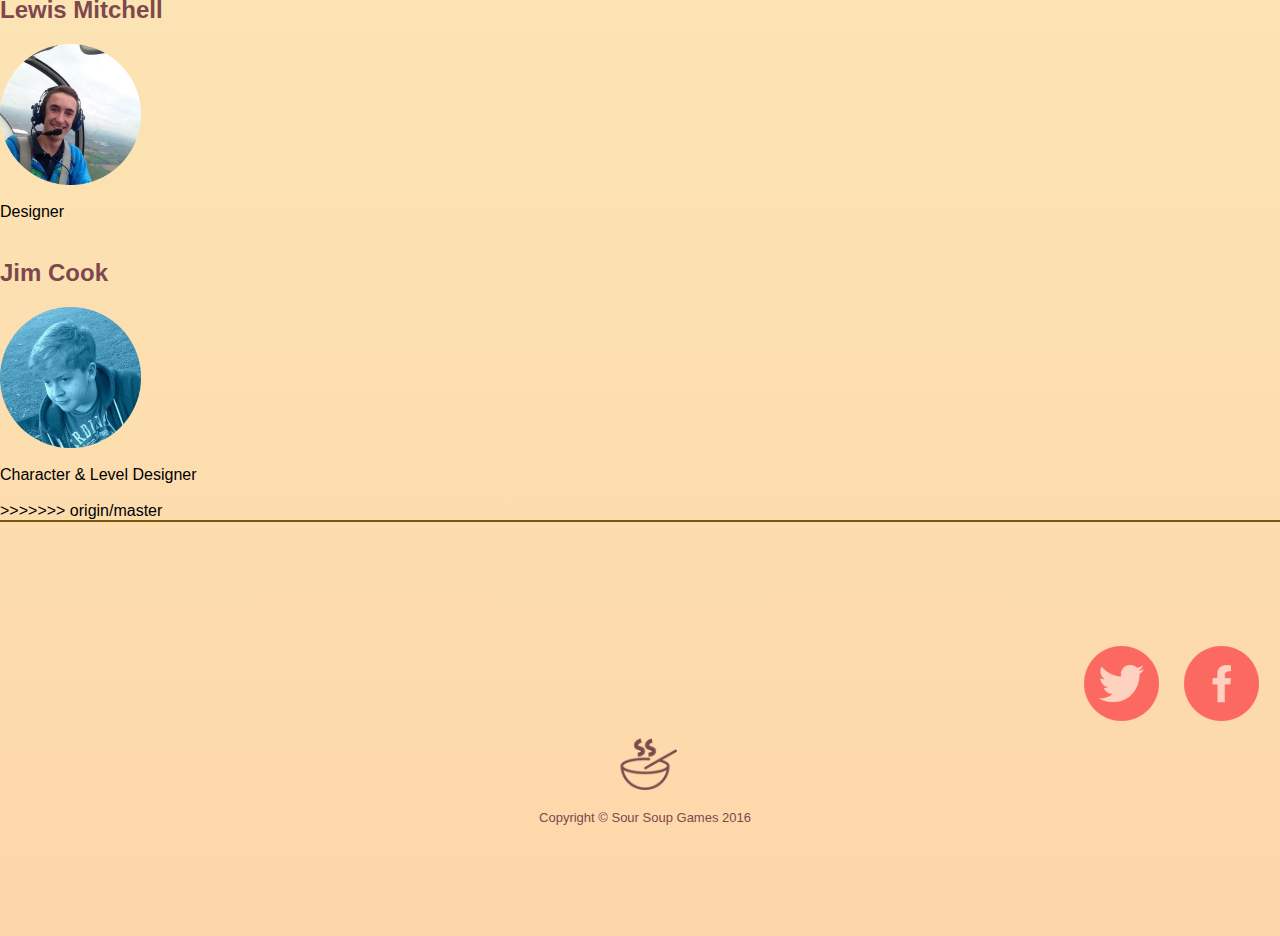
==== commit 79d69f4c: "Merge remote-tracking branch 'origin/master'" ====
--- a/about.html
+++ b/about.html
@@ -44,6 +44,7 @@
 					<p>
 						<h1>The Team</h1>
 						Our development team consists of three people at the moment, but we're hoping to expand in the future.<br></br>
+<<<<<<< HEAD
 						<div class="characterBox">
 						<div class="charHeader2">Main</div>
 						<div class="characterBoxes">
@@ -63,6 +64,23 @@
 						Character & Level Designer<br></br>
 						</div>
 						</div>
+=======
+						<h1>Main</h1>
+						<h2>Luke Haney</h2>
+						<a target="_blank" href="https://www.twitter.com/lukehaneydev/"><img src="images/haneymugshot.png" onmouseover="this.src='images/haneymugshothover.png'" onmouseout="this.src='images/haneymugshot.png'" align="middle" width="11%" height="11%"/></a><br></br>
+						Programmer<br></br>
+						<div class="arrowSeperator">&nbsp;</div>
+						<div>
+						<h1>Designers</h1>
+						<h2>Lewis Mitchell</h2>	
+						<img src="images/mitchmugshot.png" align="middle" width="11%" height="11%"/><br></br>
+						Designer<br></br></div>
+						<div>
+						<h2>Jim Cook</h2>
+						<img src="images/jamesmugshot.png" align="middle" width="11%" height="11%"/><br></br>
+						Character & Level Designer<br></br>
+						</div>
+>>>>>>> origin/master
 						<div class="arrowSeperator">&nbsp;</div>
 					</p>
 
--- a/css/style.css
+++ b/css/style.css
@@ -338,4 +338,48 @@
   max-width: 931px;
 }
 
-
+<<<<<<< HEAD
+=======
+.arrowSeperator {
+	display: block;
+	text-align: center;
+	border: 1px solid #755a0b;
+	width: 100%;
+	height: 0;
+	position: relative;
+}
+
+.arrowSeperator:before{
+	content:'';
+	width: 0; 
+	height: 0; 
+	border-left: 15px solid transparent; // this is the length of the side of the arrow
+	border-right: 15px solid transparent; // this is the length of the side of the arrow
+	border-bottom: 15px solid #755a0b; // set to same color as the line, this is the height of the arrow
+	position: absolute;
+	bottom: 100%;
+	left: 50%; // used to center arrow
+	right: 50%; // used to center arrow
+	margin: 0 -15px; // left & right offset need to match the width of the arrow to center arrow
+	z-index:1;
+}
+
+// this arrow lays over the other arrow 
+// offset slightly to show a line
+.arrowSeperator:after{
+	content:'';
+	width: 0; 
+	height: 0; 
+	border-left: 15px solid transparent; // this is the length of the side of the arrow
+	border-right: 15px solid transparent; // this is the length of the side of the arrow
+	border-bottom: 15px solid #fff; // set to color of background, this is the height of the arrow
+	position: absolute;
+	bottom: 100%;
+	left: 50%; // used to center arrow
+	right: 50%; // used to center arrow
+	margin: 0 -15px -2px -15px;	// left & right offset need to match the width of the arrow to center arrow
+	z-index: 2;
+}
+
+>>>>>>> origin/master
+
